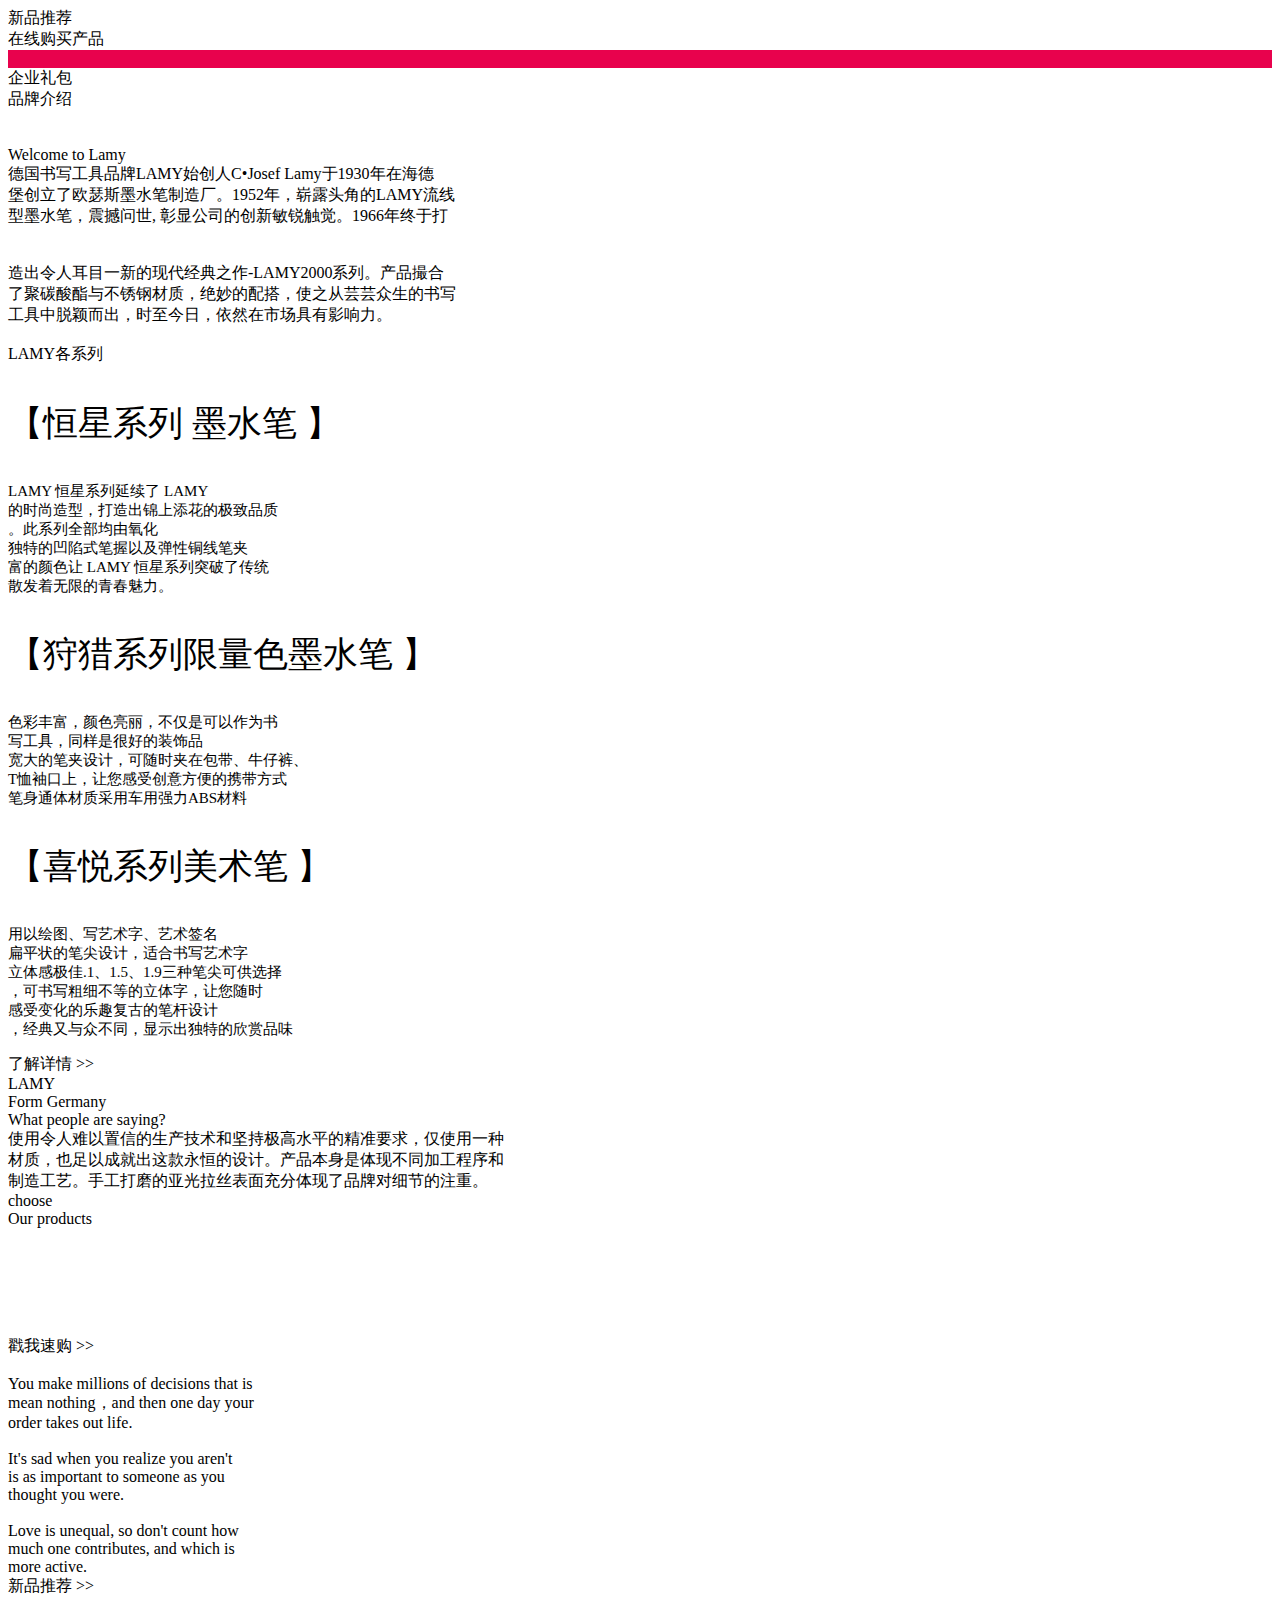
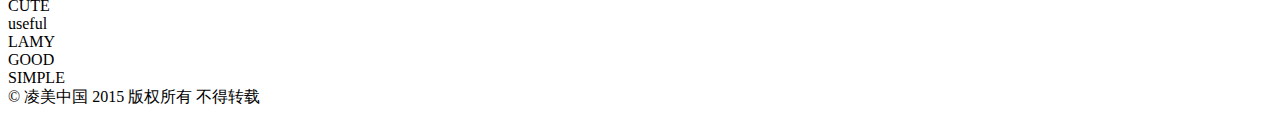
==== index_changed.html @ 2ddda012 "week two changed" ====
<!DOCTYPE html>
<html lang="en">

<head>
    <meta charset="UTF-8">
    <meta http-equiv="X-UA-Compatible" content="IE=edge">
    <meta name="viewport" content="width=device-width, initial-scale=1.0">
    <link rel="stylesheet" href="./css/reset.css">
    <link rel="stylesheet" href="./css/index.css">
    <title>全栈第二周任务</title>
</head>

<body>
    <!--  第一部分 网页头部  -->
    <div class="head">
        <div class="center1">
            <div class="head1">
                <div>新品推荐</div>
                <div>在线购买产品</div>
                <div style="background-color: #e8024d; position: relative;">
                    <img src="https://shiluyi.oss-cn-beijing.aliyuncs.com/logo.png" alt="">
                </div>
                <div>企业礼包</div>
                <div>品牌介绍</div>
            </div>
            <img src="https://shiluyi.oss-cn-beijing.aliyuncs.com/best pen.png" alt="">
        </div>
    </div>

    <!--  第二部分 简介  -->
    <div class="Introduction">
        <div class="gray_bg1"></div>
        <div class="welcomebox">
            <img src="https://shiluyi.oss-cn-beijing.aliyuncs.com/introduction.png" alt="">
            <div class="Welcome">Welcome to Lamy</div>
            <div class="Welcome_word">德国书写工具品牌LAMY始创人C•Josef Lamy于1930年在海德<br>堡创立了欧瑟斯墨水笔制造厂。1952年，崭露头角的LAMY流线<br>型墨水笔，震撼问世, 彰显公司的创新敏锐触觉。1966年终于打<br><br><br>造出令人耳目一新的现代经典之作-LAMY2000系列。产品撮合<br>了聚碳酸酯与不锈钢材质，绝妙的配搭，使之从芸芸众生的书写<br>工具中脱颖而出，时至今日，依然在市场具有影响力。</div>
            <div class="video">
                <img src="https://shiluyi.oss-cn-beijing.aliyuncs.com/播放.png" alt="">
            </div>
        </div>
        <div class="LAMY">LAMY各系列</div>
        <div class="series">
            <div>
                <p style="font-size: 35px;">【恒星系列 墨水笔 】</p>
                <p style="font-size: 15px;">LAMY 恒星系列延续了 LAMY<br>
                    的时尚造型，打造出锦上添花的极致品质<br>
                    。此系列全部均由氧化<br>
                    独特的凹陷式笔握以及弹性铜线笔夹<br>
                    富的颜色让 LAMY 恒星系列突破了传统<br>
                    散发着无限的青春魅力。
                </p>
            </div>
            <div>
                <p style="font-size: 35px;">【狩猎系列限量色墨水笔 】</p>
                <p style="font-size: 15px;">色彩丰富，颜色亮丽，不仅是可以作为书<br>
                    写工具，同样是很好的装饰品<br>
                    宽大的笔夹设计，可随时夹在包带、牛仔裤、<br>
                    T恤袖口上，让您感受创意方便的携带方式<br>
                    笔身通体材质采用车用强力ABS材料
                </p>
            </div>
            <div>
                <p style="font-size: 35px;">【喜悦系列美术笔 】</p>
                <p style="font-size: 15px;">用以绘图、写艺术字、艺术签名<br>
                    扁平状的笔尖设计，适合书写艺术字<br>
                    立体感极佳.1、1.5、1.9三种笔尖可供选择<br>
                    ，可书写粗细不等的立体字，让您随时<br>
                    感受变化的乐趣复古的笔杆设计<br>
                    ，经典又与众不同，显示出独特的欣赏品味
                </p>
            </div>
        </div>
        <div class="button">了解详情 >></div>
    </div>

    <!--  第三部分 了解详情  -->
    <div class="details">
        <div class="gray_bg2">
            <div class="pen">
                <div class="lamy">LAMY</div>
            </div>
        </div>
        <div class="center3">
            <div class="word">Form Germany<br>What people are saying?</div>
            <div class="Personal_page">
                <div class="person"></div>
                <div class="word">使用令人难以置信的生产技术和坚持极高水平的精准要求，仅使用一种<br>材质，也足以成就出这款永恒的设计。产品本身是体现不同加工程序和<br>制造工艺。手工打磨的亚光拉丝表面充分体现了品牌对细节的注重。</div>
                <div class="longbox">
                    <div class="details1"></div>
                    <div class="details2"></div>
                    <div class="details3"></div>
                </div>
            </div>
        </div>
    </div>

    <!--  第四部分 图片展示  -->
    <div class="picshow">
        <div class="center4">
            <div class="choose">choose<br>Our products</div>
            <div class="pictures">
                <div class="g">
                    <div class="pic1"><img src="https://shiluyi.oss-cn-beijing.aliyuncs.com/1.png" alt=""></div>
                    <div class="pic2"><img src="https://shiluyi.oss-cn-beijing.aliyuncs.com/2.png" alt=""></div>
                </div>
                <div class="g">
                    <div class="pic3"><img src="https://shiluyi.oss-cn-beijing.aliyuncs.com/3.png" alt=""></div>
                    <div class="pic4"><img src="https://shiluyi.oss-cn-beijing.aliyuncs.com/4.png" alt=""></div>
                </div>
                <div class="g">
                    <div class="pic5"><img src="https://shiluyi.oss-cn-beijing.aliyuncs.com/5.png" alt=""></div>
                    <div class="pic6"><img src="https://shiluyi.oss-cn-beijing.aliyuncs.com/6.png" alt=""></div>
                </div>
            </div>
            <div class="button">戳我速购 >></div>
        </div>
    </div>

    <!--  第五部分 戳我速购  -->
    <div class="shopping">
        <div class="gray_bg3"></div>
        <div class="center5">
            <div class="penshowing">
                <div class="showing">
                    <div class="pen">
                        <div style="display: inline-block;"><img
                                src="https://shiluyi.oss-cn-beijing.aliyuncs.com/5pen1.png" alt=""></div>
                        <div class="word
                        ">You make millions of decisions that is<br>
                            mean nothing，and then one day your<br>
                            order takes out life.</div>
                    </div>
                    <div class="pen">
                        <div style="display: inline-block;"><img
                                src="https://shiluyi.oss-cn-beijing.aliyuncs.com/5pen2.png" alt=""></div>
                        <div class="word">It's sad when you realize you aren't<br>
                            is as important to someone as you<br>
                            thought you were.</div>
                    </div>
                    <div class="pen">
                        <div style="display: inline-block;"><img src="./images/5pen3.png" alt=""></div>
                        <div class="word">Love is unequal, so don't count how<br>
                            much one contributes, and which is<br>
                            more active.</div>
                    </div>
                </div>
            </div>
            <div class="button">新品推荐 >></div>
        </div>
    </div>

    <!--  第六部分 网页尾部  -->
    <div class="footer">
        <div class="footer0">
            <div class="footer1">CUTE<br>
                useful</div>
            <div class="footer2">LAMY</div>
            <div class="footer3">GOOD<br>
                SIMPLE</div>
        </div>
        <div class="footer4">© 凌美中国 2015 版权所有 不得转载</div>
    </div>
</body>

</html>
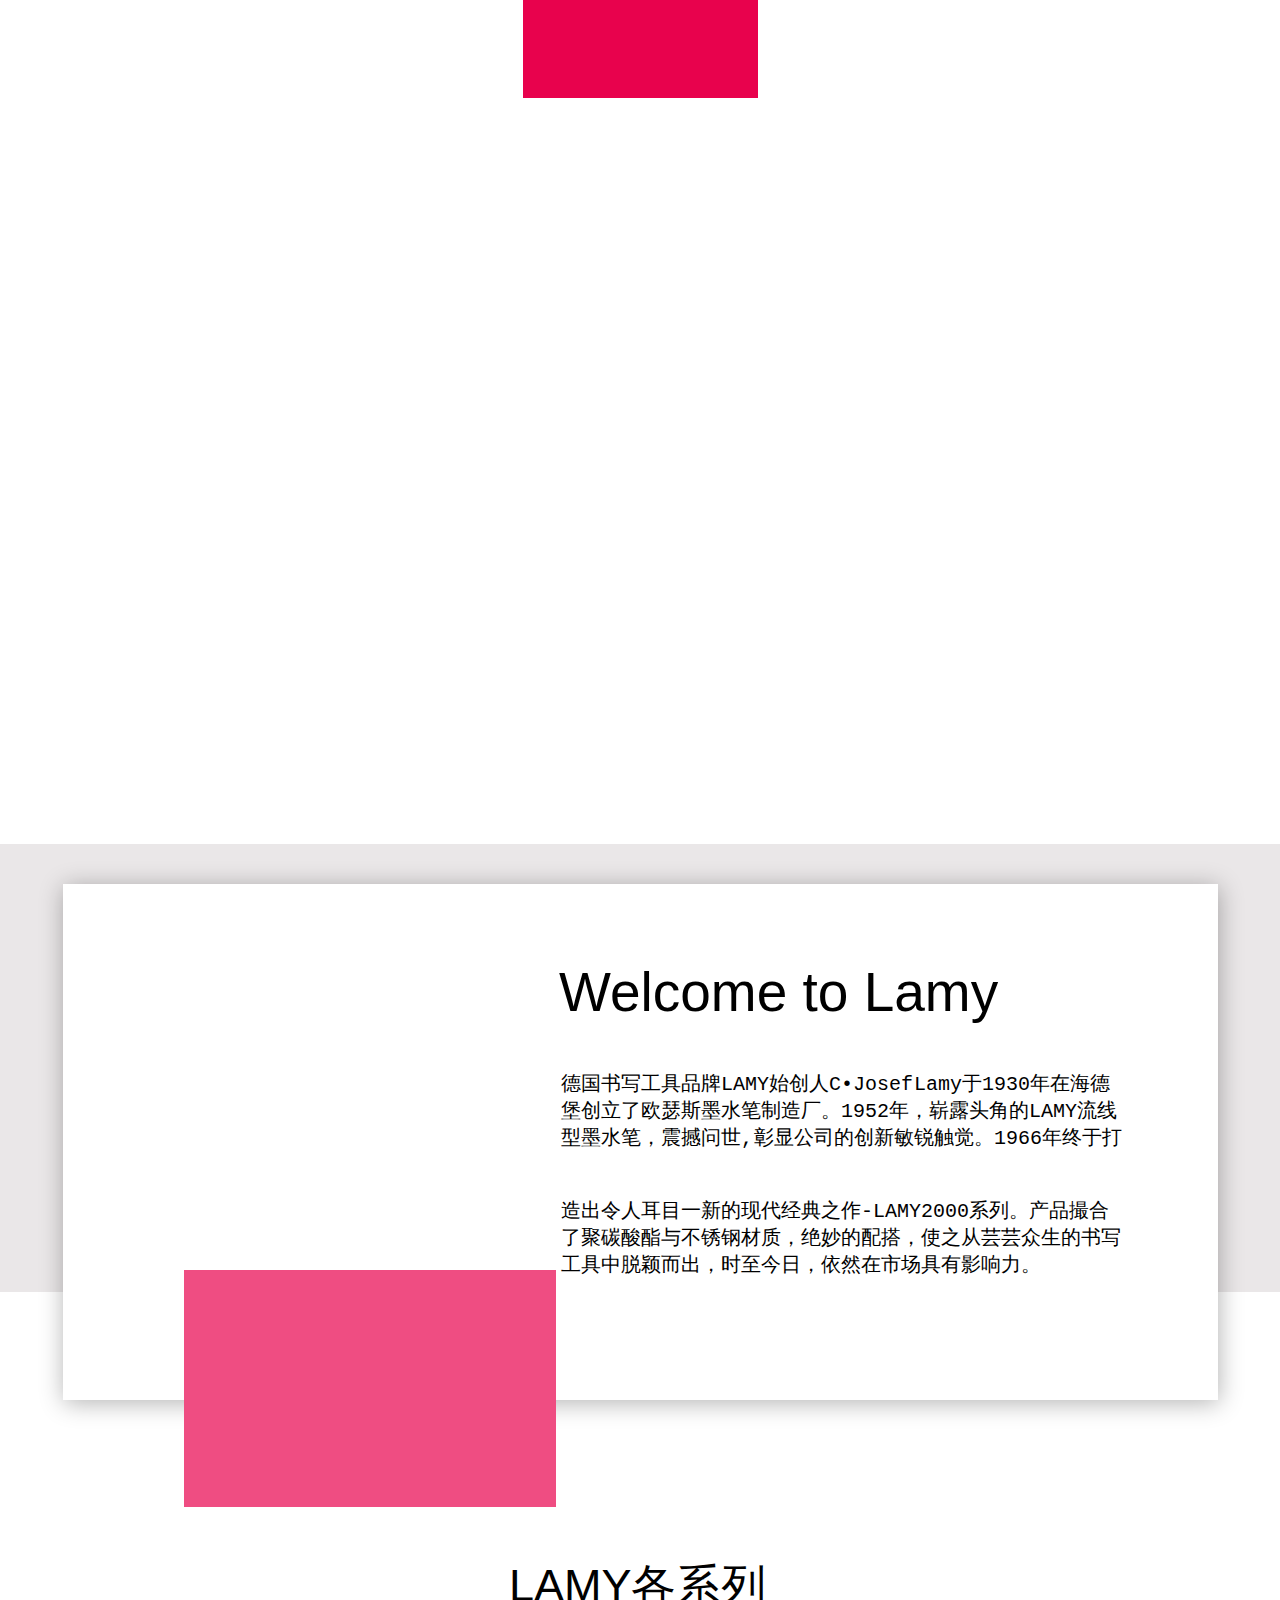
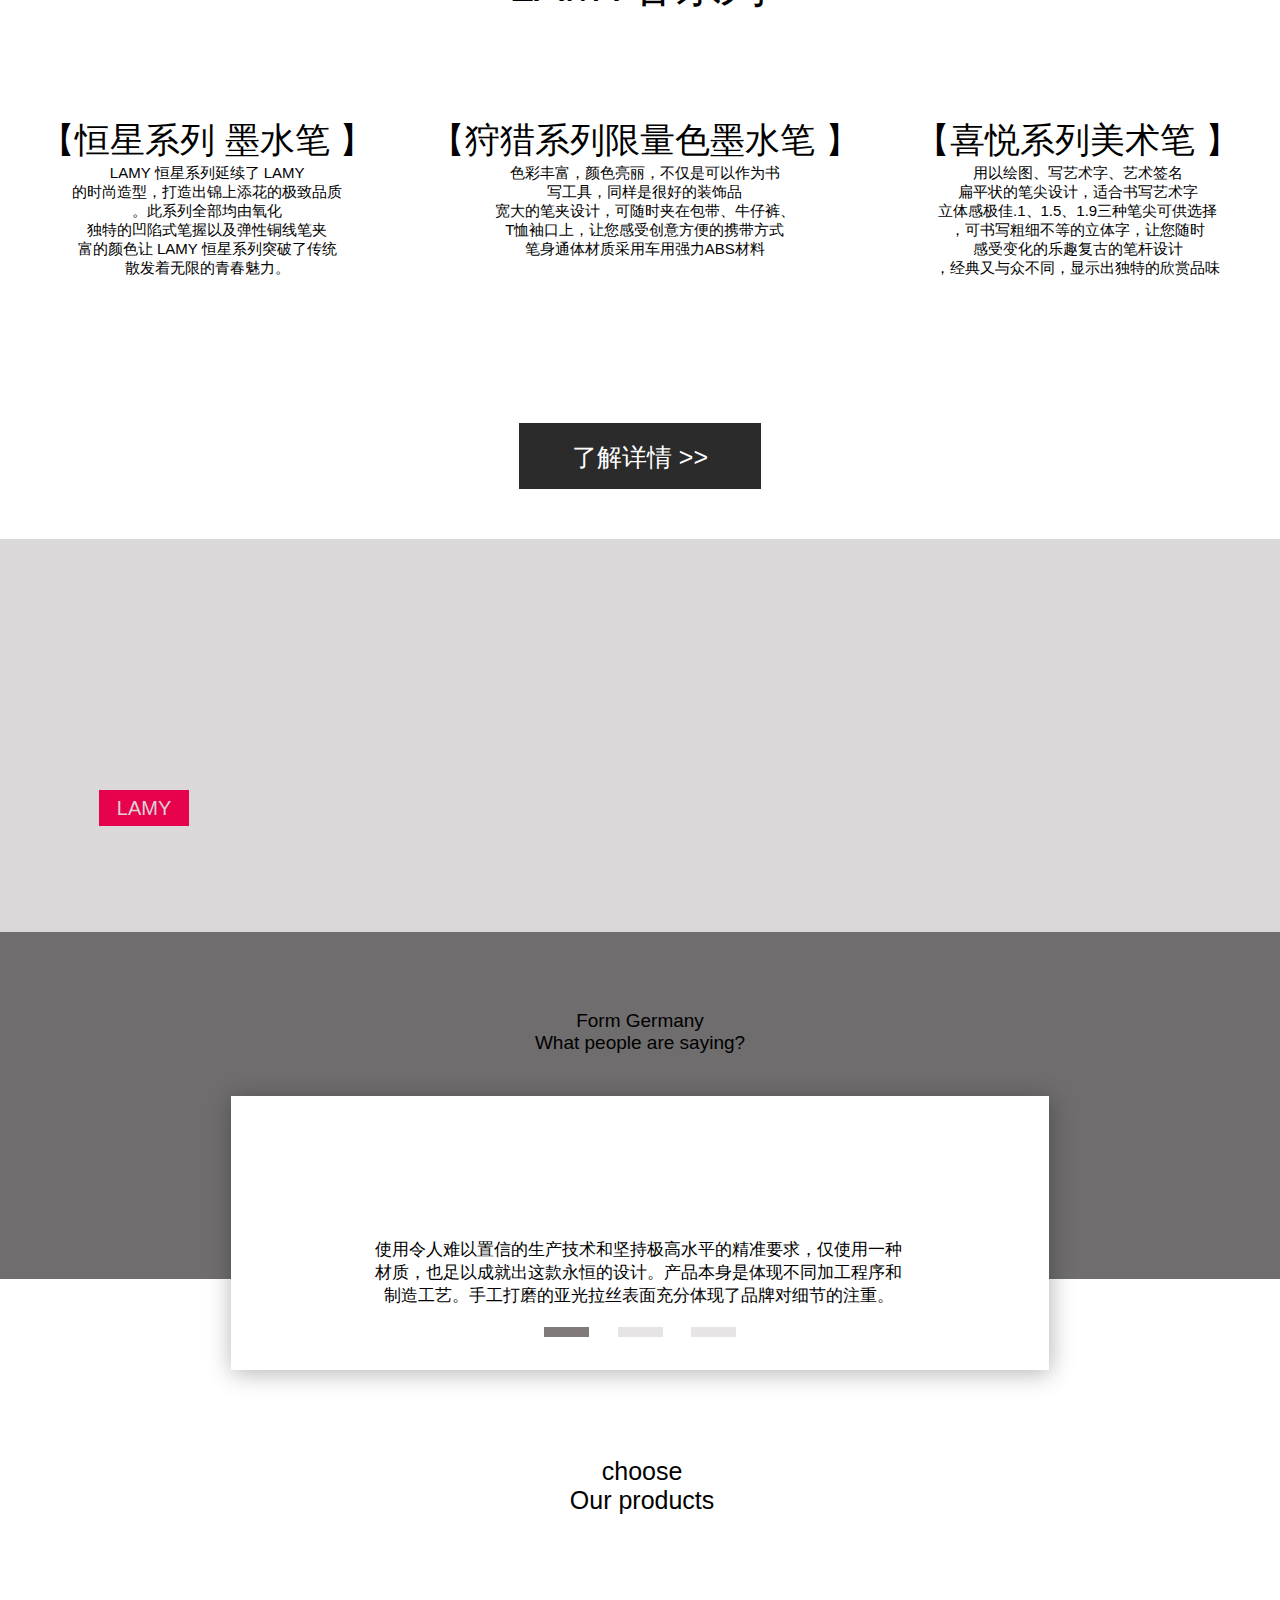
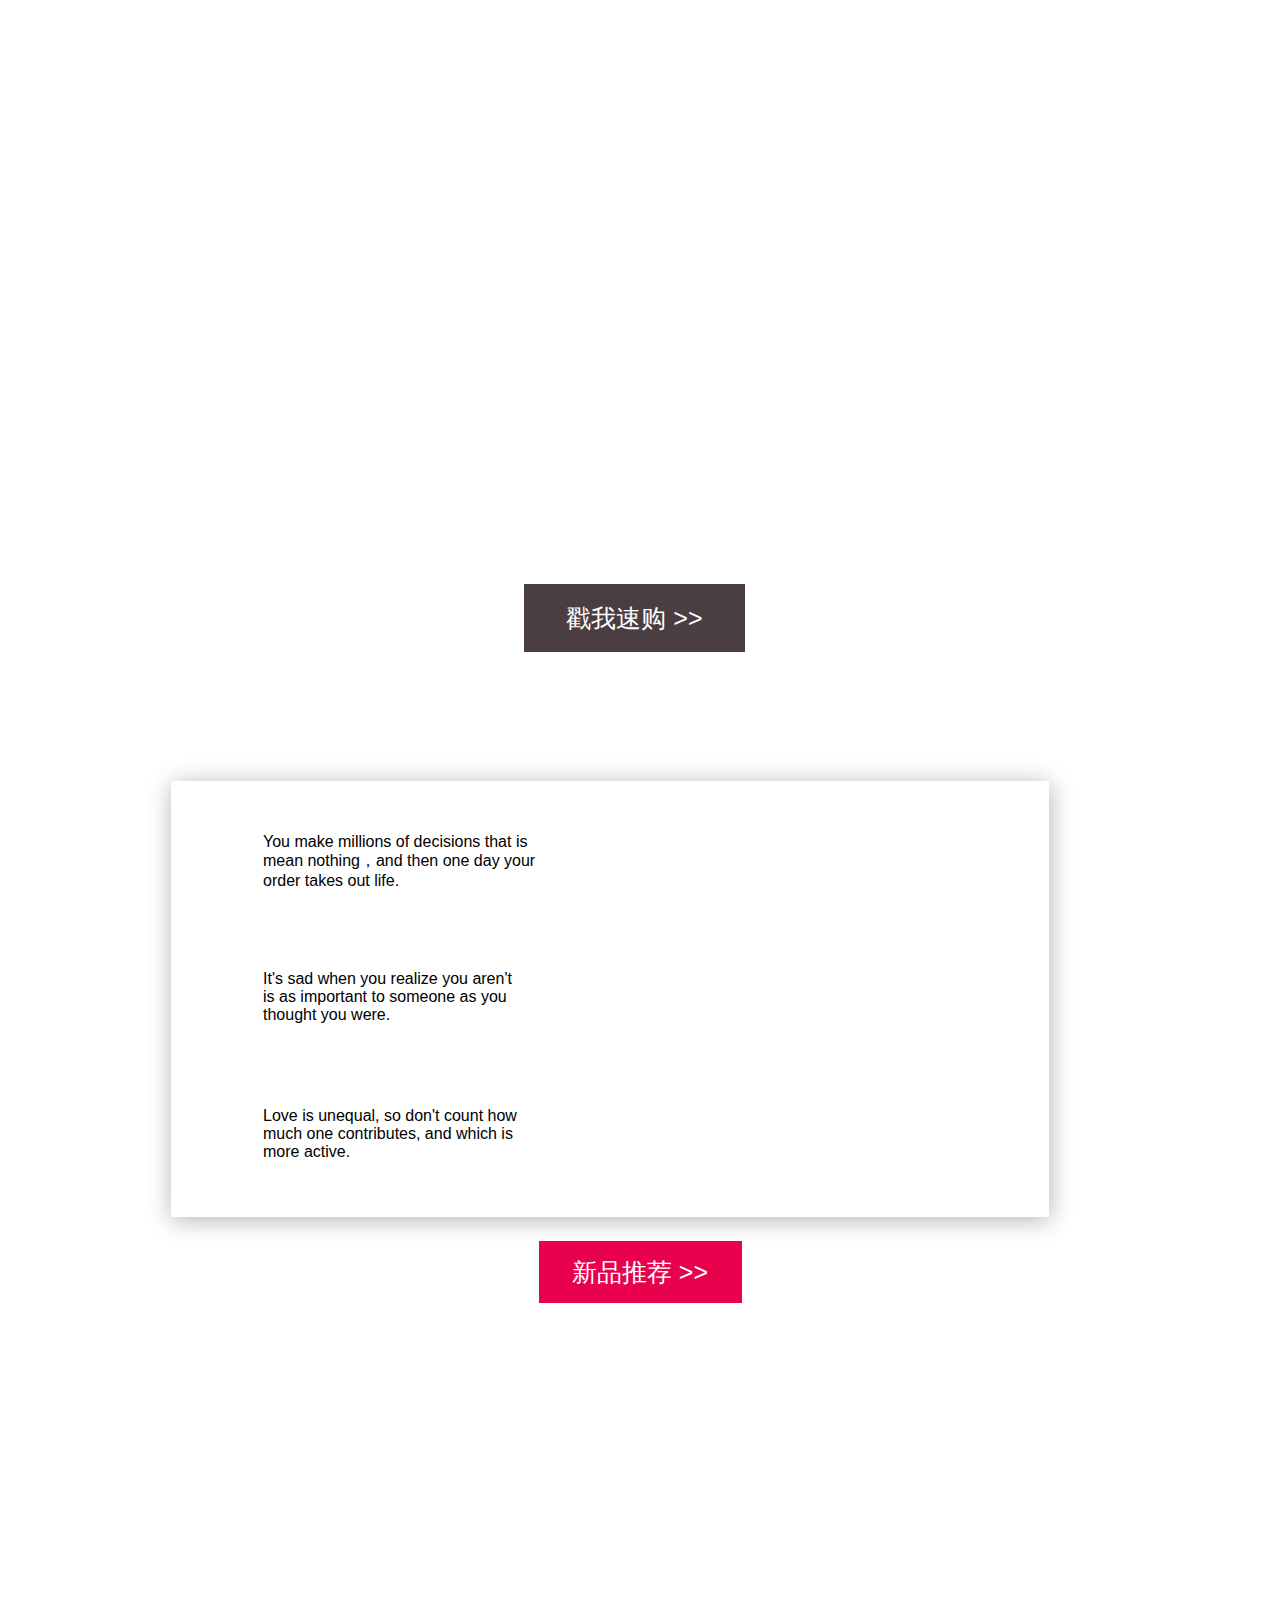
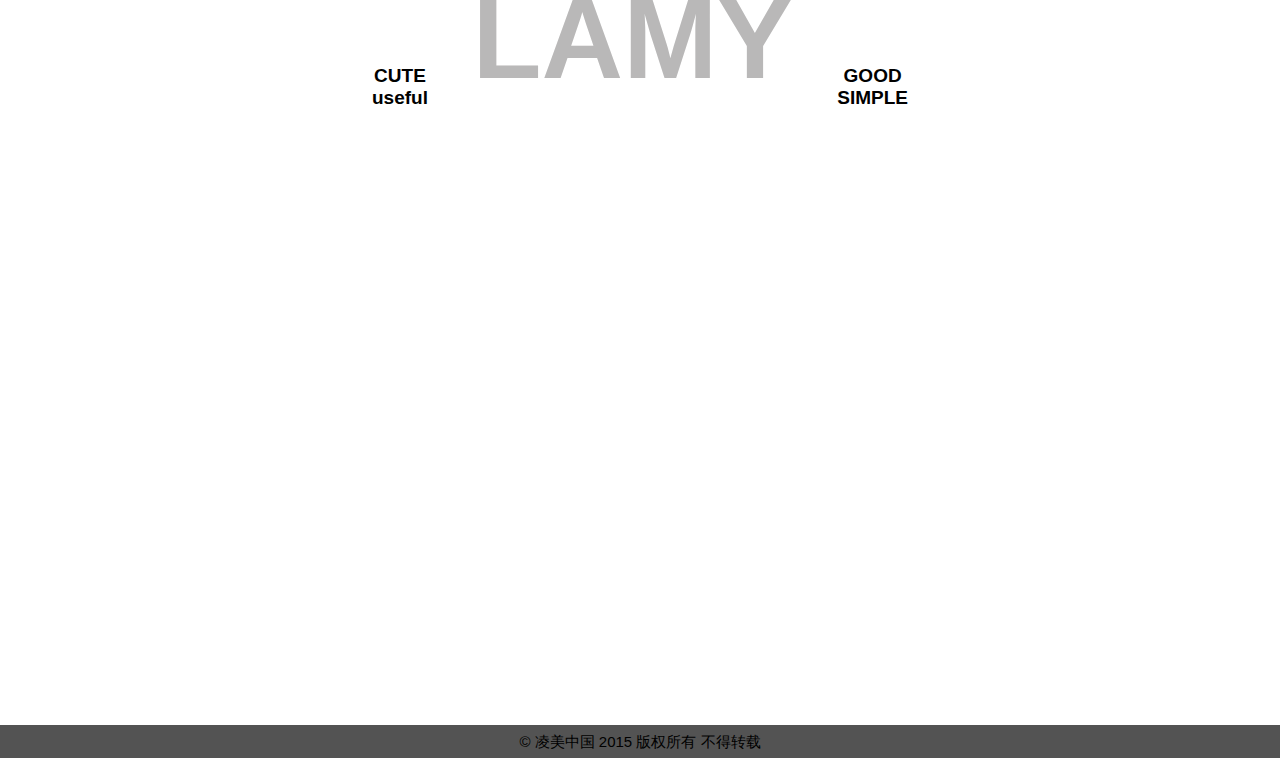
==== commit 3f4d3f8b: "Update index_changed.html" ====
--- a/index_changed.html
+++ b/index_changed.html
@@ -5,8 +5,8 @@
     <meta charset="UTF-8">
     <meta http-equiv="X-UA-Compatible" content="IE=edge">
     <meta name="viewport" content="width=device-width, initial-scale=1.0">
-    <link rel="stylesheet" href="./css/reset.css">
-    <link rel="stylesheet" href="./css/index.css">
+    <link rel="stylesheet" href="./css_changed/reset.css">
+    <link rel="stylesheet" href="./css_changed/index.css">
     <title>全栈第二周任务</title>
 </head>
 
@@ -162,4 +162,4 @@
     </div>
 </body>
 
-</html>+</html>
--- a/css_changed/index.css
+++ b/css_changed/index.css
@@ -0,0 +1,417 @@
+/* 第一部分 网页头部 */
+/*1*/
+.head {
+    height: 814px;
+    background-image: url(https://shiluyi.oss-cn-beijing.aliyuncs.com/head.png);
+    background-repeat: no-repeat;
+    background-size: 100% 100%;
+}
+
+.head1 {
+    display: flex;
+    justify-content: space-between;
+}
+
+.head1 div {
+    height: 98px;
+    width: 235px;
+    color: white;
+    font-size: 22px;
+    line-height: 98px;
+    text-align: center;
+}
+
+.head1 div>img {
+    position: absolute;
+    top: 20px;
+    left: 10px;
+}
+
+.center1{
+    position: relative;
+}
+.center1 img {
+    position: absolute;
+    top: 40%;
+    left: 14%;
+}
+
+/* 第二部分 简介 */
+/*2*/
+.Introduction {
+    position: relative;
+    top: 30px;
+    height: 1325px;
+}
+
+.gray_bg1 {
+    height: 448px;
+    width: 100%;
+    background-color: #eae7e8;
+}
+
+.welcomebox {
+    position: absolute;
+    top: 40px;
+    left: 50%;
+    margin-left: -577px;
+    width: 1155px;
+    height: 516px;
+    background-color: white;
+    box-shadow: 1px 3px 23px rgba(0, 0, 0, .3);
+}
+
+.video {
+    position: absolute;
+    top: 386px;
+    left: 121px;
+    width: 372px;
+    height: 237px;
+    background-color: #ef4d82;
+}
+.video img{
+    position: absolute;
+    top: 38%;
+    left: 42%;
+}
+
+.Welcome {
+    position: absolute;
+    top: 76px;
+    left: 496px;
+    font-size: 55px;
+}
+
+.Welcome_word {
+    position: absolute;
+    top: 186px;
+    left: 498px;
+    font-size: 20px;
+    word-spacing: -11px;
+    font-family: 'Courier', Courier, monospace;
+}
+
+.LAMY {
+    position: absolute;
+    top: 712px;
+    left: 50%;
+    margin-left: -131.13px;
+    font-size: 45px;
+}
+
+.series {
+    display: flex;
+    justify-content: space-between;
+    position: absolute;
+    top: 873px;
+    left: 50%;
+    margin-left: -600px;
+    width: 1200px;
+    height: 233px;
+    text-align: center;
+}
+
+.Introduction .button {
+    position: absolute;
+    left: 50%;
+    bottom: 80px;
+    margin-left: -121px;
+    width: 242px;
+    height: 66px;
+    background-color: #2b2b2b;
+    font-size: 25px;
+    color: white;
+    text-align: center;
+    line-height: 68px;
+}
+
+/* 第三部分 了解详情 */
+/*3*/
+.details {
+    position: relative;
+    height: 740px;
+    background-color: #6f6d6d;
+}
+
+.gray_bg2 {
+    width: 100%;
+    height: 393px;
+    background-color: #dad8d9;
+}
+
+.gray_bg2 .pen {
+    position: absolute;
+    left: 50%;
+    margin-left: -601px;
+    width: 1200px;
+    height: 393px;
+    background-image: url(https://shiluyi.oss-cn-beijing.aliyuncs.com/r_y.png);
+}
+.center3 .word{
+    position: relative;
+    top: 78px;
+    font-size: 19px;
+    text-align: center;
+}
+.Personal_page {
+    position: absolute;
+    top: 557px;
+    left: 50%;
+    margin-left: -409px;
+    width: 818px;
+    height: 274px;
+    background-color: white;
+    box-shadow: 1px 3px 23px rgba(0, 0, 0, .3);
+}
+
+.pen .lamy {
+    position: relative;
+    top: 251px;
+    left: 60px;
+    height: 36px;
+    width: 90px;
+    background-color: #e8024d;
+    color: #dad2d5;
+    font-size: 20px;
+    font-weight: 500;
+    line-height: 36px;
+    text-align: center;
+}
+
+.gray_bg .word {
+    float: left;
+    width: 371px;
+    height: 99px;
+    color: #d8d8d8;
+    font-size: 20px;
+    text-align: center;
+}
+
+.Personal_page .person {
+    position: absolute;
+    top: 40px;
+    left: 50%;
+    margin-left: -36px;
+    width: 72px;
+    height: 72px;
+    background-image: url(https://shiluyi.oss-cn-beijing.aliyuncs.com/headpic.png);
+    border-radius: 36px;
+}
+
+.Personal_page .word {
+    position: absolute;
+    top: 142px;
+    left: 17%;
+    width: 537px;
+    height: 64px;
+    color: black;
+    font-size: 17px;
+}
+
+.longbox {
+    display: flex;
+    justify-content: space-between;
+    position: absolute;
+    bottom: 31px;
+    left: 50%;
+    margin-left: -96px;
+    width: 192px;
+    height: 12px;
+}
+
+.longbox div {
+    width: 45px;
+    height: 10px;
+    background-color: #e6e4e4;
+}
+
+.longbox .details1 {
+    background-color: #807a7a;
+}
+
+/* 第四部分 图片展示 */
+/*4*/
+.picshow {
+    height: 1012px;
+}
+
+.pictures {
+    display: flex;
+    justify-content: space-between;
+    position: absolute;
+    top: 276px;
+    left: 14%;
+    height: 556px;
+    width: 887px;
+}
+
+.g {
+    display: flex;
+    flex-direction: column;
+    justify-content: space-between;
+    width: 251px;
+    height: 553px;
+}
+
+.pic1,
+.pic5 {
+    height: 230px;
+}
+
+.pic2,
+.pic6 {
+    height: 303px;
+}
+
+.pic3 {
+    height: 373px;
+}
+
+.pic4 {
+    height: 163px;
+}
+
+.center4 {
+    position: relative;
+}
+
+.center4 .button {
+    position: absolute;
+    bottom: 39px;
+    left: 484px;
+    width: 221px;
+    height: 68px;
+    background-color: #4a3e42;
+    color: white;
+    font-size: 25px;
+    text-align: center;
+    line-height: 68px;
+}
+
+.choose {
+    position: absolute;
+    top: 178px;
+    left: 50%;
+    margin-left: -70.21px;
+    font-size: 25px;
+    text-align: center;
+    font-family: 'Franklin Gothic Medium', 'Arial Narrow', Arial, sans-serif;
+}
+
+/* 第五部分 戳我速购 */
+/*5*/
+.shopping {
+    position: relative;
+    height: 654px;
+}
+
+.gray_bg3 {
+    background-image: url(https://shiluyi.oss-cn-beijing.aliyuncs.com/图层51.png);
+    height: 343px;
+    width: 100%;
+}
+
+.penshowing {
+    display: flex;
+    position: absolute;
+    top: 90px;
+    left: 50%;
+    margin-left: -469px;
+    width: 878px;
+    height: 436px;
+    background-color: white;
+    box-shadow: 1px 3px 23px rgba(0, 0, 0, .3);
+}
+
+.showing {
+    display: flex;
+    flex-direction: column;
+    justify-content: space-between;
+    position: relative;
+    margin: auto;
+    width: 834px;
+    height: 396px;
+}
+
+.showing .pen {
+    height: 122px;
+}
+
+.center5 .button {
+    position: absolute;
+    top: 550px;
+    left: 50%;
+    margin-left: -101.5px;
+    width: 203px;
+    height: 62px;
+    background-color: #e8024d;
+    color: white;
+    font-size: 25px;
+    text-align: center;
+    line-height: 62px;
+}
+
+.pen .word {
+    display: inline-block;
+    position: absolute;
+    margin-top: 32px;
+    margin-left: 70px;
+}
+
+/* 第六部分 网页尾部 */
+/*6*/
+.footer {
+    background-image: url(https://shiluyi.oss-cn-beijing.aliyuncs.com/footer.png); 
+    background-repeat: no-repeat;
+    background-size: 100% 100%;
+    height: 1013px;
+    position: relative;
+}
+
+.footer0 {
+    display: flex;
+    justify-content: space-between;
+    position: absolute;
+    top: 229px;
+    left: 50%;
+    margin-left: -268px;
+    width: 536px;
+    height: 78px;
+}
+
+.footer1,
+.footer3 {
+    font-size: 19px;
+    text-align: center;
+    margin-top: 91px;
+    color: #000000;
+    font-weight: 800;
+}
+
+.footer2 {
+    color: #b9b8b8;
+    font-size: 113px;
+    font-weight: 900;
+}
+
+.footer4 {
+    position: absolute;
+    bottom: 0;
+    height: 33px;
+    width: 100%;
+    background-color: #535353;
+    text-align: center;
+    line-height: 33px;
+    font-size: 15px;
+}
+
+ /*版心*/
+ .center1,
+ .center2,
+ .center3,
+ .center4,
+ .center5 {
+     width: 1200px;
+     height: 100%;
+     margin: 0 auto;
+ }